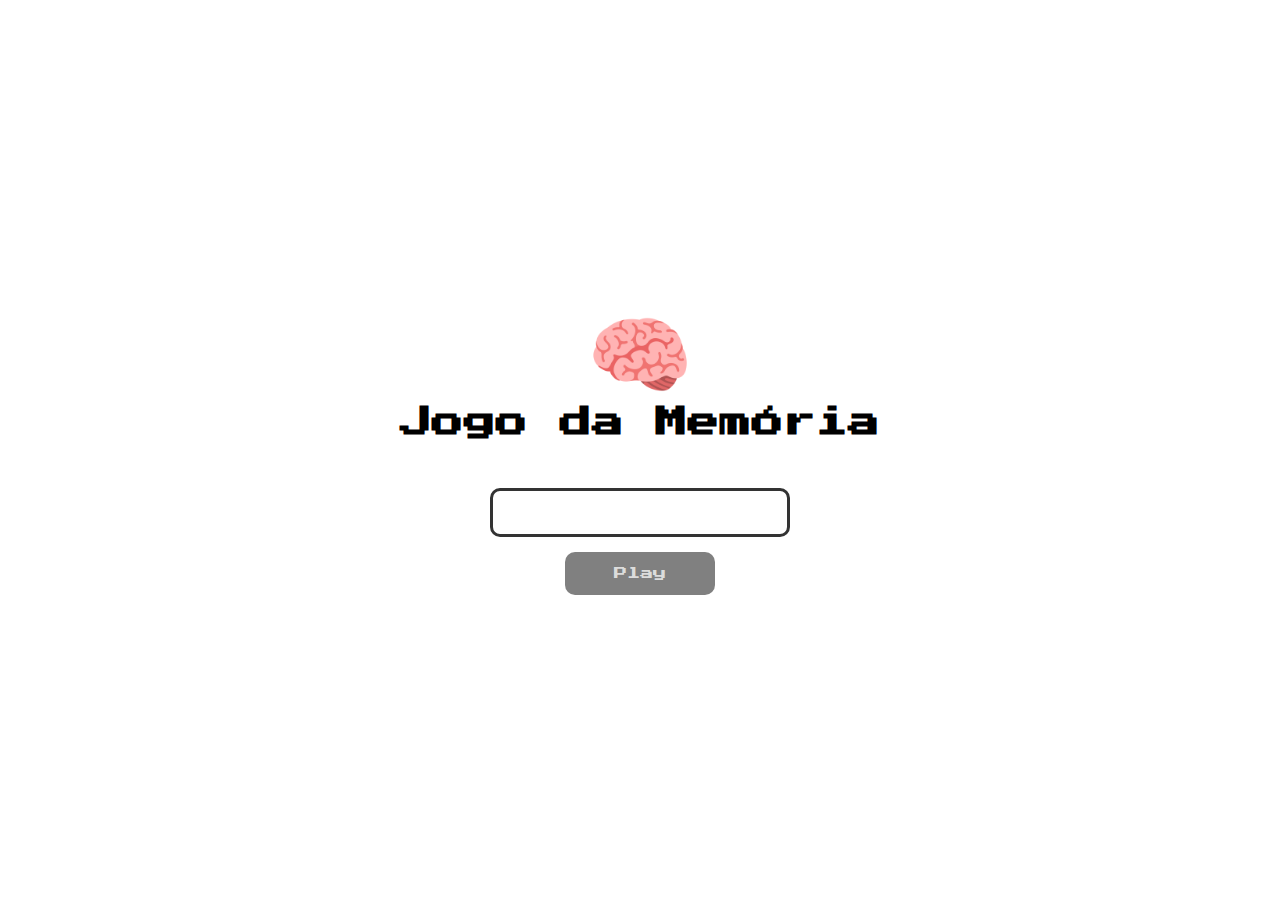
==== index.html @ c1132219 "estilização login criada" ====
<!DOCTYPE html>
<html lang="en">
<head>
  <meta charset="UTF-8">
  <meta name="viewport" content="width=device-width, initial-scale=1.0">

  <link rel="stylesheet" href="./css/reset.css">
  <link rel="stylesheet" href="./css/login.css">

  <script defer src="./js/login.js"></script>

  <title>Jogo da Memória | Login</title>
</head>
<body>
  
  <!-- <form class="login-form">

    <div class="login__header">
      <img src="./images/brain.png" alt="brain icon">
      <h1>Memory Game</h1>
    </div>

    <input type="text" placeholder="Name" class="login__input">
    <button type="submit" class="login__button" disabled>Play</button>

  </form> -->

  <!--emmet (form.login.form>input.login-input+button:s.login-button)+div      Aqui a divi está no mesmo nível do form, por isso os parenteses-->

  
  <form class="login-form">

    <div class="login-header">
      <img src="./images/brain.png" alt="" srcset="">
      <h1>Jogo da Memória</h1>
    </div>

    <input type="text" class="login-input">
    <button type="submit" class="login-button" disabled>Play</button
  
  </form>

</body>
</html>
---- css/login.css ----
/* .login-form {
  align-items: center;
  display: flex;
  flex-direction: column;
  height: 100vh;
  justify-content: center;
}

.login__header {
  align-items: center;
  display: flex;
  flex-direction: column;
  justify-content: center;
  margin-bottom: 50px;
}

.login__header img {
  width: 100px;
}

.login__header h1 {
  color: #333;
  font-size: 1.5em;
}

.login__input {
  border: 2px solid #333;
  border-radius: 8px;
  color: #333;
  font-size: 1em;
  margin-bottom: 15px;
  max-width: 300px;
  outline: none;
  padding: 15px;
  width: 100%;
}

.login__button {
  background-color: #ee665c;
  border-radius: 8px;
  color: #fff;
  cursor: pointer;
  font-size: 1em;
  max-width: 300px;
  padding: 15px;
  width: 100%;
}

.login__button:disabled {
  background-color: #eee;
  color: #aaa;
  cursor: auto;
} */

.login-header {
  display: flex;
  flex-direction: column;
  justify-content: center;
  align-items: center;
  margin-bottom: 50px;
}

.login-form {
  display: flex;
  align-items: center;
  justify-content: center;
  flex-direction: column;
  height: 100vh;

}

.login-header img {
  width: 100px;
  color: #333;
  font-size: 1.5em;
}

.login-input {
  /* borda redonda */
  border: 3px solid #333;
  padding: 15px;
  max-width: 300px;
  border-radius: 10px;
margin-bottom: 15px;
  /* largura maxima 300 */
}

.login-button {
  /* borda redonda
  cor texto
  width
  largura maxima */
  background-color: green;
  width: 150px;
  padding: 15px;
  max-width: 200px;
  border-radius: 10px;
  color: white;
  
}


.login-button:disabled {
  /* 
  bg
  cursor
  cor */
  background-color: gray;
  cursor: none;
  color: gainsboro;

}
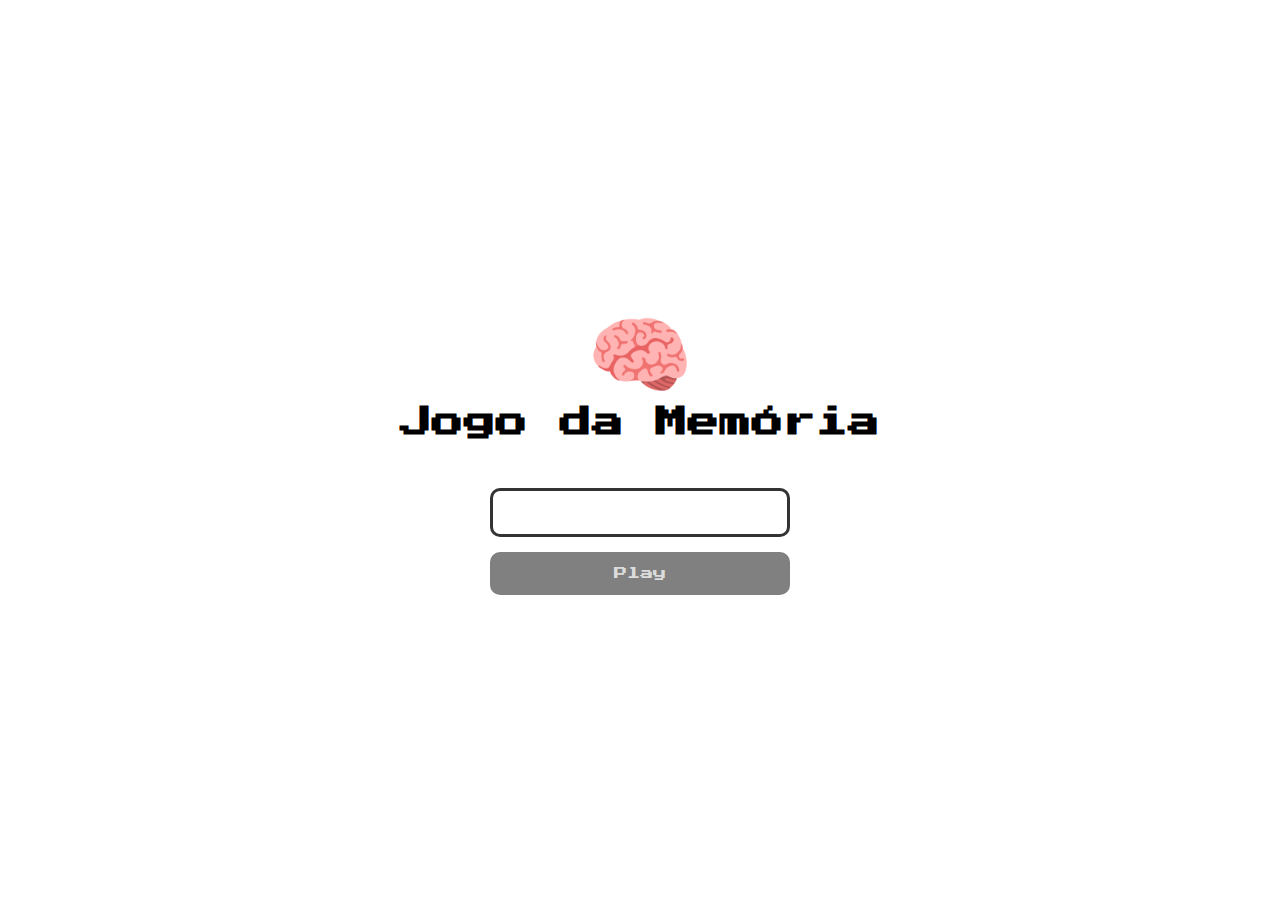
==== commit aa2663c6: "criado a lógica de desabilitar/habilitar btn com js" ====
--- a/index.html
+++ b/index.html
@@ -7,7 +7,12 @@
   <link rel="stylesheet" href="./css/reset.css">
   <link rel="stylesheet" href="./css/login.css">
 
+  <!-- <script defer src="./js/login.js"></script> -->
+
+  <!-- quando colocamos o script no head ele primeiro executa esse arquivo e depois executa o documento html, o ideal é colocar no final do body. CASO QUEIRAMOS COLOCAR NO HEAD, DEVE-SE ACRESCENTAR O ATRIBUTO defer dentro da tag js -->
+
   <script defer src="./js/login.js"></script>
+
 
   <title>Jogo da Memória | Login</title>
 </head>
--- a/css/login.css
+++ b/css/login.css
@@ -91,9 +91,9 @@
   width
   largura maxima */
   background-color: green;
-  width: 150px;
+  width: 100%;
   padding: 15px;
-  max-width: 200px;
+  max-width: 300px;
   border-radius: 10px;
   color: white;
   
